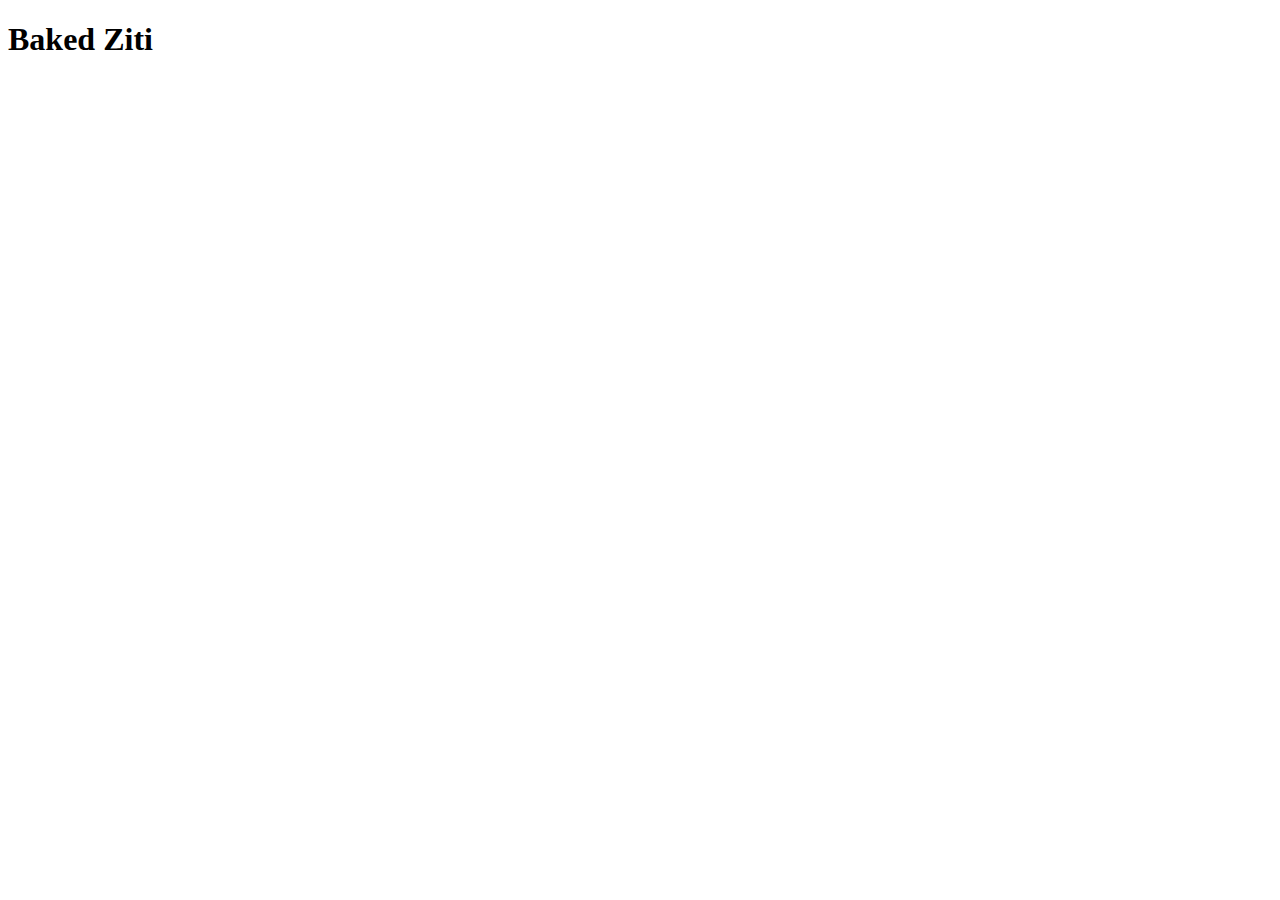
==== recipes/baked_ziti.html @ 2f43655a "Initial commit." ====
<!DOCTYPE html>
<html lang="en">
<head>
    <meta charset="UTF-8">
    <meta http-equiv="X-UA-Compatible" content="IE=edge">
    <meta name="viewport" content="width=device-width, initial-scale=1.0">
    <title>Document</title>
</head>
<body>
    <h1>Baked Ziti</h1>

    
</body>
</html>
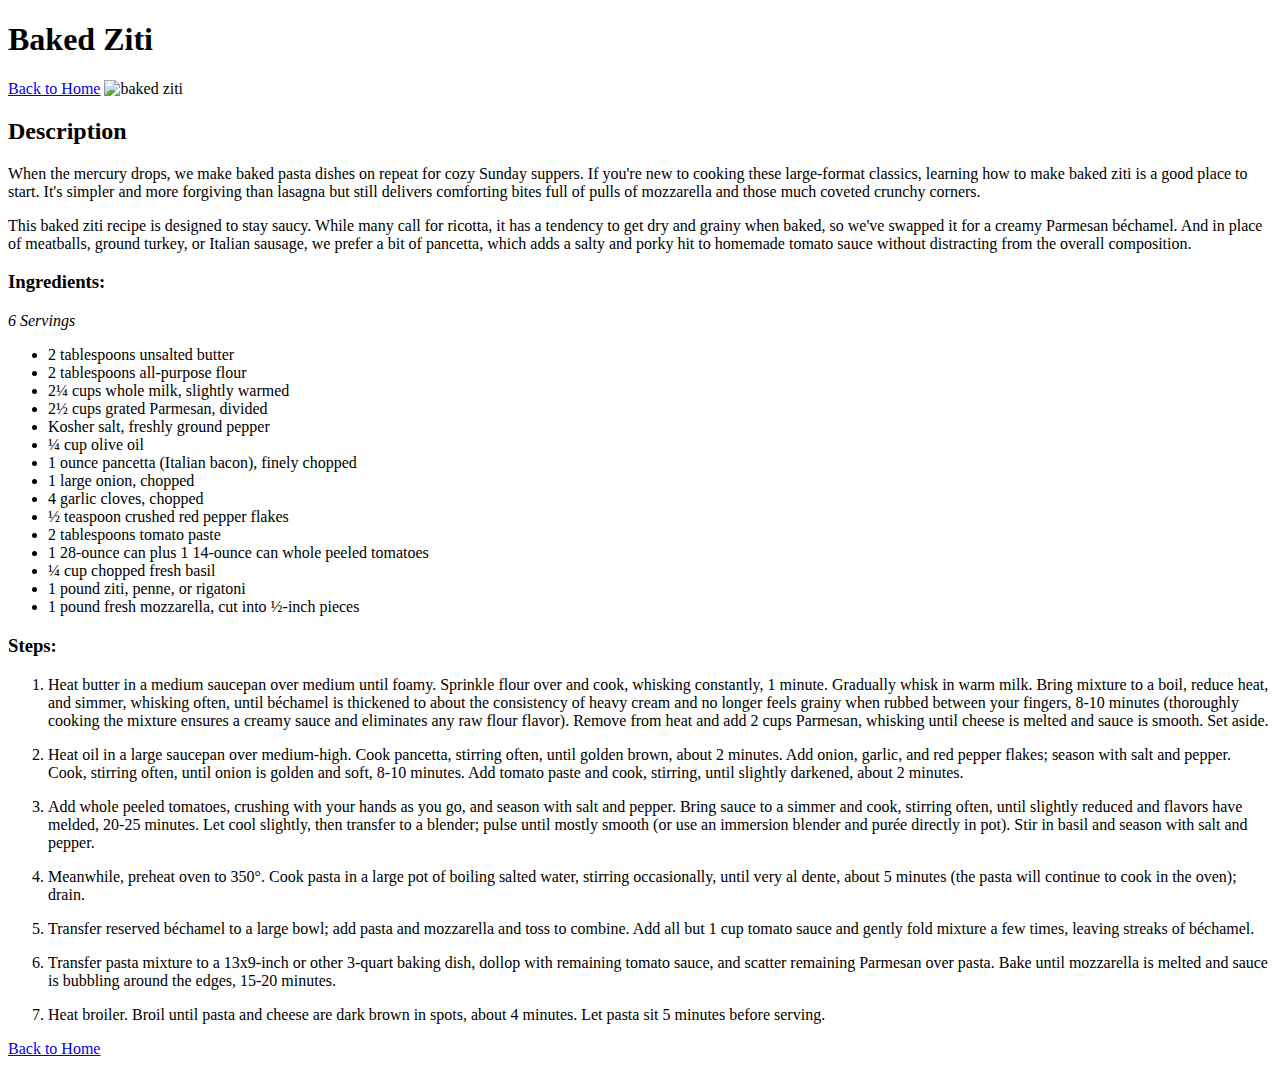
==== commit 77641970: "Completed first recipe page. Added page link to index.html." ====
--- a/recipes/baked_ziti.html
+++ b/recipes/baked_ziti.html
@@ -6,9 +6,61 @@
     <meta name="viewport" content="width=device-width, initial-scale=1.0">
     <title>Document</title>
 </head>
+
 <body>
     <h1>Baked Ziti</h1>
-
-    
+    <a href="/web_challenges/odin-recipes/index.html">Back to Home</a>
+    <img src="/web_challenges/odin-recipes/media/baked_ziti.webp" alt="baked ziti" width="100%">
+    <h2>Description</h2>
+    <p>
+        When the mercury drops, we make baked pasta dishes on repeat for cozy Sunday suppers. If you're new to cooking these large-format classics, learning how to make baked ziti is a good place to start. It's simpler and more forgiving than lasagna but still delivers comforting bites full of pulls of mozzarella and those much coveted crunchy corners. 
+    </p>
+    <p>
+        This baked ziti recipe is designed to stay saucy. While many call for ricotta, it has a tendency to get dry and grainy when baked, so we've swapped it for a creamy Parmesan béchamel. And in place of meatballs, ground turkey, or Italian sausage, we prefer a bit of pancetta, which adds a salty and porky hit to homemade tomato sauce without distracting from the overall composition. 
+    </p>
+    <h3>Ingredients:</h3>
+    <span><em>6 Servings</em></span>
+    <ul>
+        <li>2 tablespoons unsalted butter</li>
+        <li>2 tablespoons all-purpose flour</li>
+        <li>2¼ cups whole milk, slightly warmed</li>
+        <li>2½ cups grated Parmesan, divided</li>
+        <li>Kosher salt, freshly ground pepper</li>
+        <li>¼ cup olive oil</li>
+        <li>1 ounce pancetta (Italian bacon), finely chopped</li>
+        <li>1 large onion, chopped</li>
+        <li>4 garlic cloves, chopped</li>
+        <li>½ teaspoon crushed red pepper flakes</li>
+        <li>2 tablespoons tomato paste</li>
+        <li>1 28-ounce can plus 1 14-ounce can whole peeled tomatoes</li>
+        <li>¼ cup chopped fresh basil</li>
+        <li>1 pound ziti, penne, or rigatoni</li>
+        <li>1 pound fresh mozzarella, cut into ½-inch pieces</li>
+    </ul>
+    <h3>Steps:</h3>
+    <ol>
+        <li>
+            <p>Heat butter in a medium saucepan over medium until foamy. Sprinkle flour over and cook, whisking constantly, 1 minute. Gradually whisk in warm milk. Bring mixture to a boil, reduce heat, and simmer, whisking often, until béchamel is thickened to about the consistency of heavy cream and no longer feels grainy when rubbed between your fingers, 8-10 minutes (thoroughly cooking the mixture ensures a creamy sauce and eliminates any raw flour flavor). Remove from heat and add 2 cups Parmesan, whisking until cheese is melted and sauce is smooth. Set aside.</p>
+        </li>
+        <li>
+            <p>Heat oil in a large saucepan over medium-high. Cook pancetta, stirring often, until golden brown, about 2 minutes. Add onion, garlic, and red pepper flakes; season with salt and pepper. Cook, stirring often, until onion is golden and soft, 8-10 minutes. Add tomato paste and cook, stirring, until slightly darkened, about 2 minutes.</p>
+        </li>
+        <li>
+            <p>Add whole peeled tomatoes, crushing with your hands as you go, and season with salt and pepper. Bring sauce to a simmer and cook, stirring often, until slightly reduced and flavors have melded, 20-25 minutes. Let cool slightly, then transfer to a blender; pulse until mostly smooth (or use an immersion blender and purée directly in pot). Stir in basil and season with salt and pepper.</p>
+        </li>
+        <li>
+            <p>Meanwhile, preheat oven to 350°. Cook pasta in a large pot of boiling salted water, stirring occasionally, until very al dente, about 5 minutes (the pasta will continue to cook in the oven); drain.</p>
+        </li>
+        <li>
+            <p>Transfer reserved béchamel to a large bowl; add pasta and mozzarella and toss to combine. Add all but 1 cup tomato sauce and gently fold mixture a few times, leaving streaks of béchamel.</p>
+        </li>
+        <li>
+            <p>Transfer pasta mixture to a 13x9-inch or other 3-quart baking dish, dollop with remaining tomato sauce, and scatter remaining Parmesan over pasta. Bake until mozzarella is melted and sauce is bubbling around the edges, 15-20 minutes.</p>
+        </li>
+        <li>
+            <p>Heat broiler. Broil until pasta and cheese are dark brown in spots, about 4 minutes. Let pasta sit 5 minutes before serving. </p>
+        </li>
+    </ol>
+    <a href="/web_challenges/odin-recipes/index.html">Back to Home</a>
 </body>
 </html>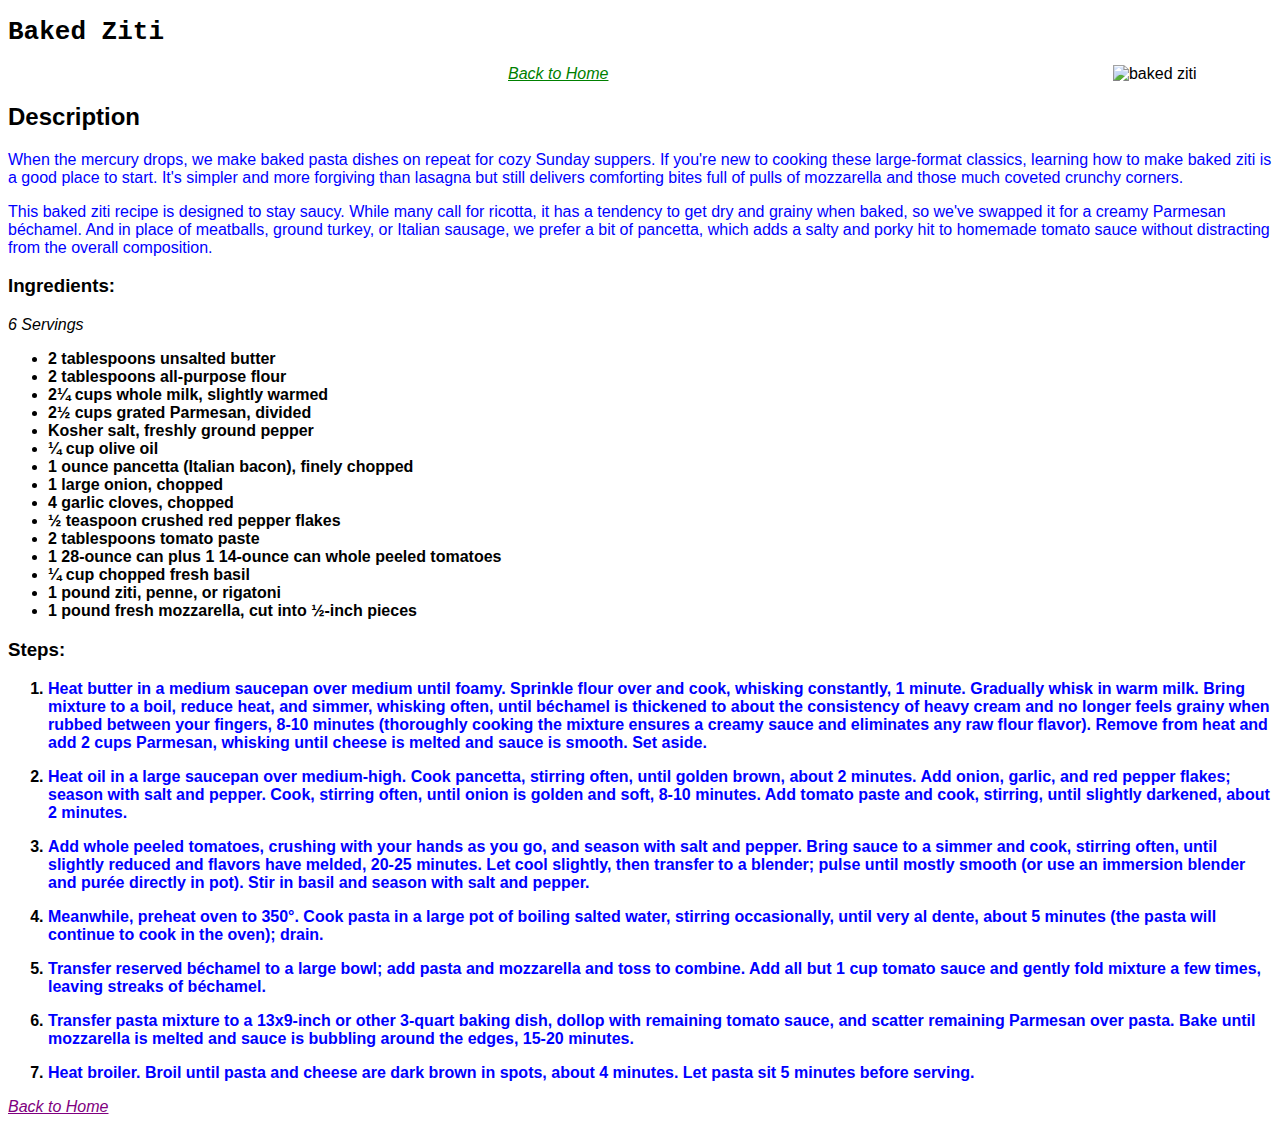
==== commit 58e4ab28: "Created 'styles.css' file. Added css styling rules." ====
--- a/recipes/baked_ziti.html
+++ b/recipes/baked_ziti.html
@@ -5,11 +5,12 @@
     <meta http-equiv="X-UA-Compatible" content="IE=edge">
     <meta name="viewport" content="width=device-width, initial-scale=1.0">
     <title>Document</title>
+    <link rel="stylesheet" href="../styles.css">
 </head>
 
 <body>
-    <h1>Baked Ziti</h1>
-    <a href="/web_challenges/odin-recipes/index.html">Back to Home</a>
+    <h1 id="baked-ziti-hdr">Baked Ziti</h1>
+    <a class="back-link top" href="/web_challenges/odin-recipes/index.html">Back to Home</a>
     <img src="/web_challenges/odin-recipes/media/baked_ziti.webp" alt="baked ziti" width="100%">
     <h2>Description</h2>
     <p>
@@ -36,6 +37,7 @@
         <li>¼ cup chopped fresh basil</li>
         <li>1 pound ziti, penne, or rigatoni</li>
         <li>1 pound fresh mozzarella, cut into ½-inch pieces</li>
+        <p></p>
     </ul>
     <h3>Steps:</h3>
     <ol>
@@ -61,6 +63,6 @@
             <p>Heat broiler. Broil until pasta and cheese are dark brown in spots, about 4 minutes. Let pasta sit 5 minutes before serving. </p>
         </li>
     </ol>
-    <a href="/web_challenges/odin-recipes/index.html">Back to Home</a>
+    <a class="back-link end" href="/web_challenges/odin-recipes/index.html">Back to Home</a>
 </body>
 </html>--- a/styles.css
+++ b/styles.css
@@ -0,0 +1,30 @@
+body {
+    font-family: Helvetica;
+}
+li {
+    font-weight: bold;
+}
+
+p {
+    color:blue;
+}
+ul#index-recipe-links li {
+    font-size: 18px;
+}
+#baked-ziti-hdr {
+    font-family: monospace;
+}
+.back-link {
+    font-style: italic;
+}
+
+.top{
+    color: green;
+}
+.back-link.top {
+    margin: 500px;
+}
+
+.end {
+    color: purple;
+}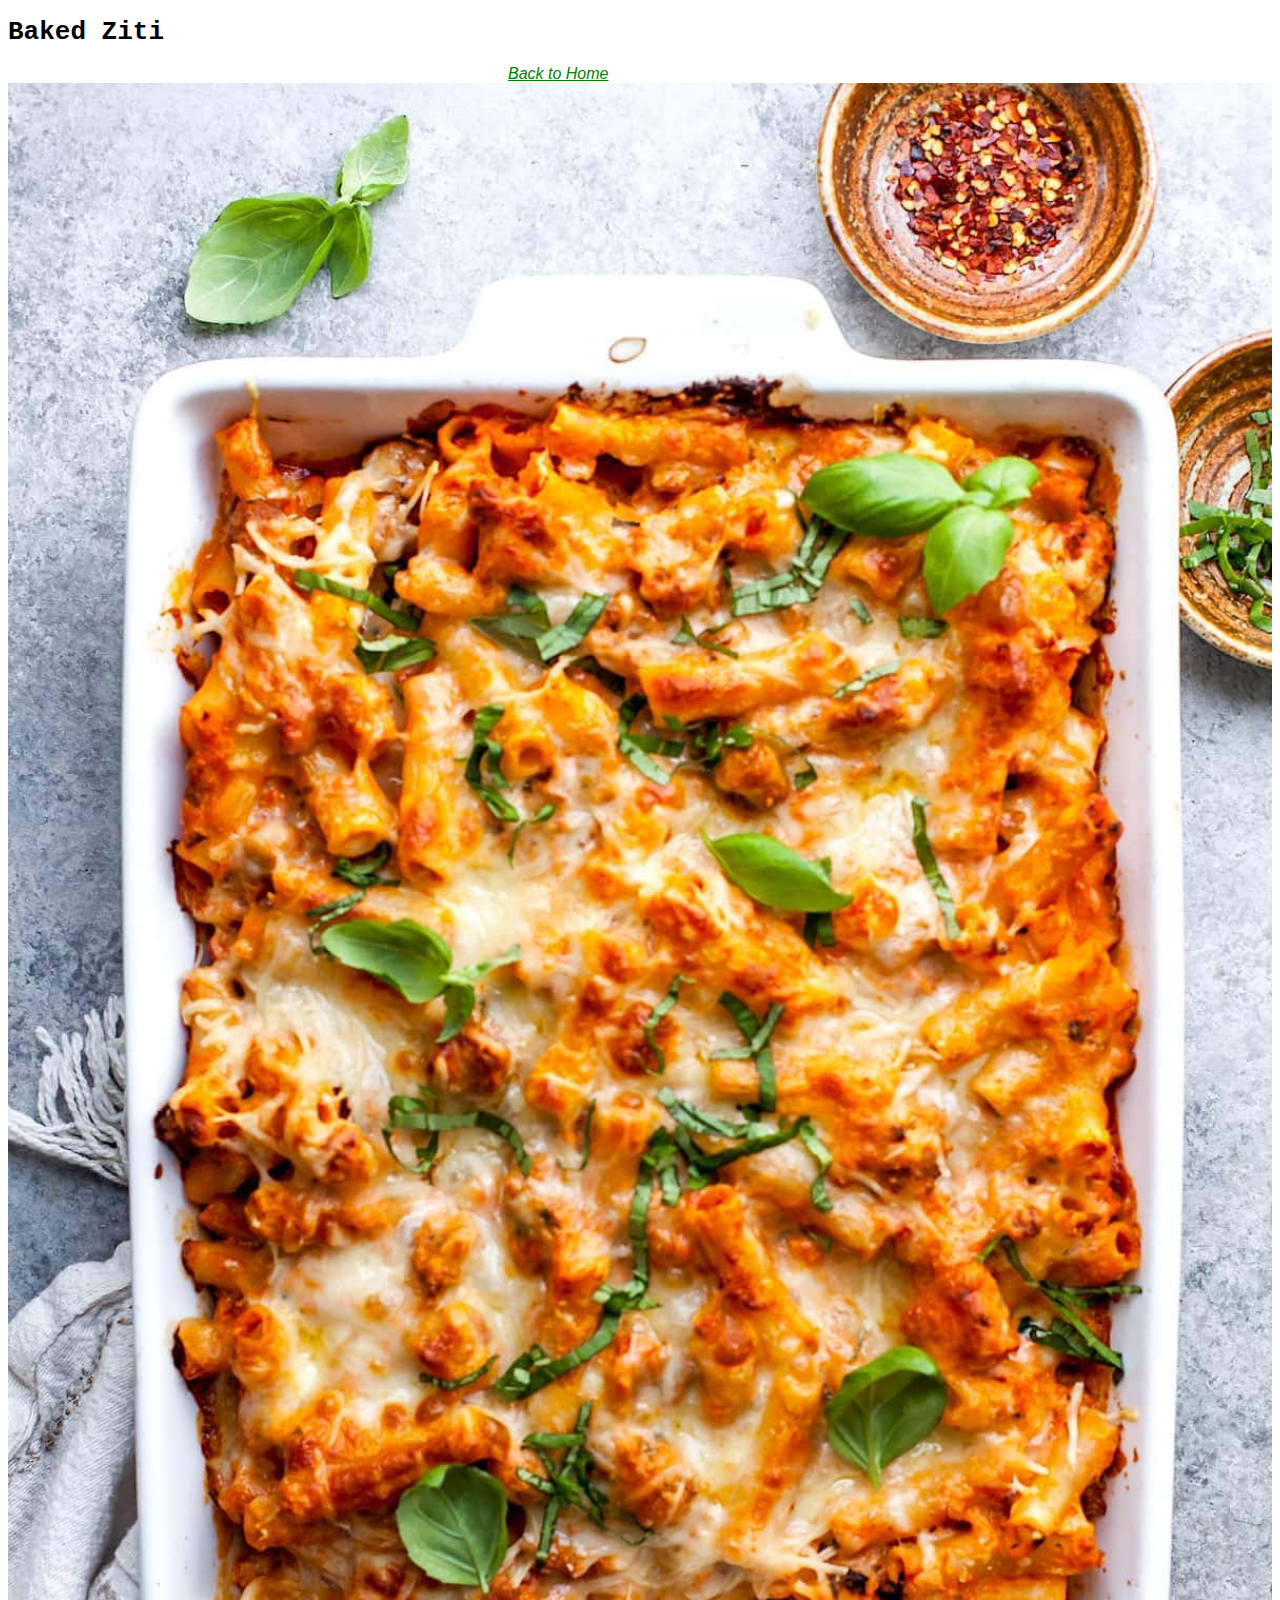
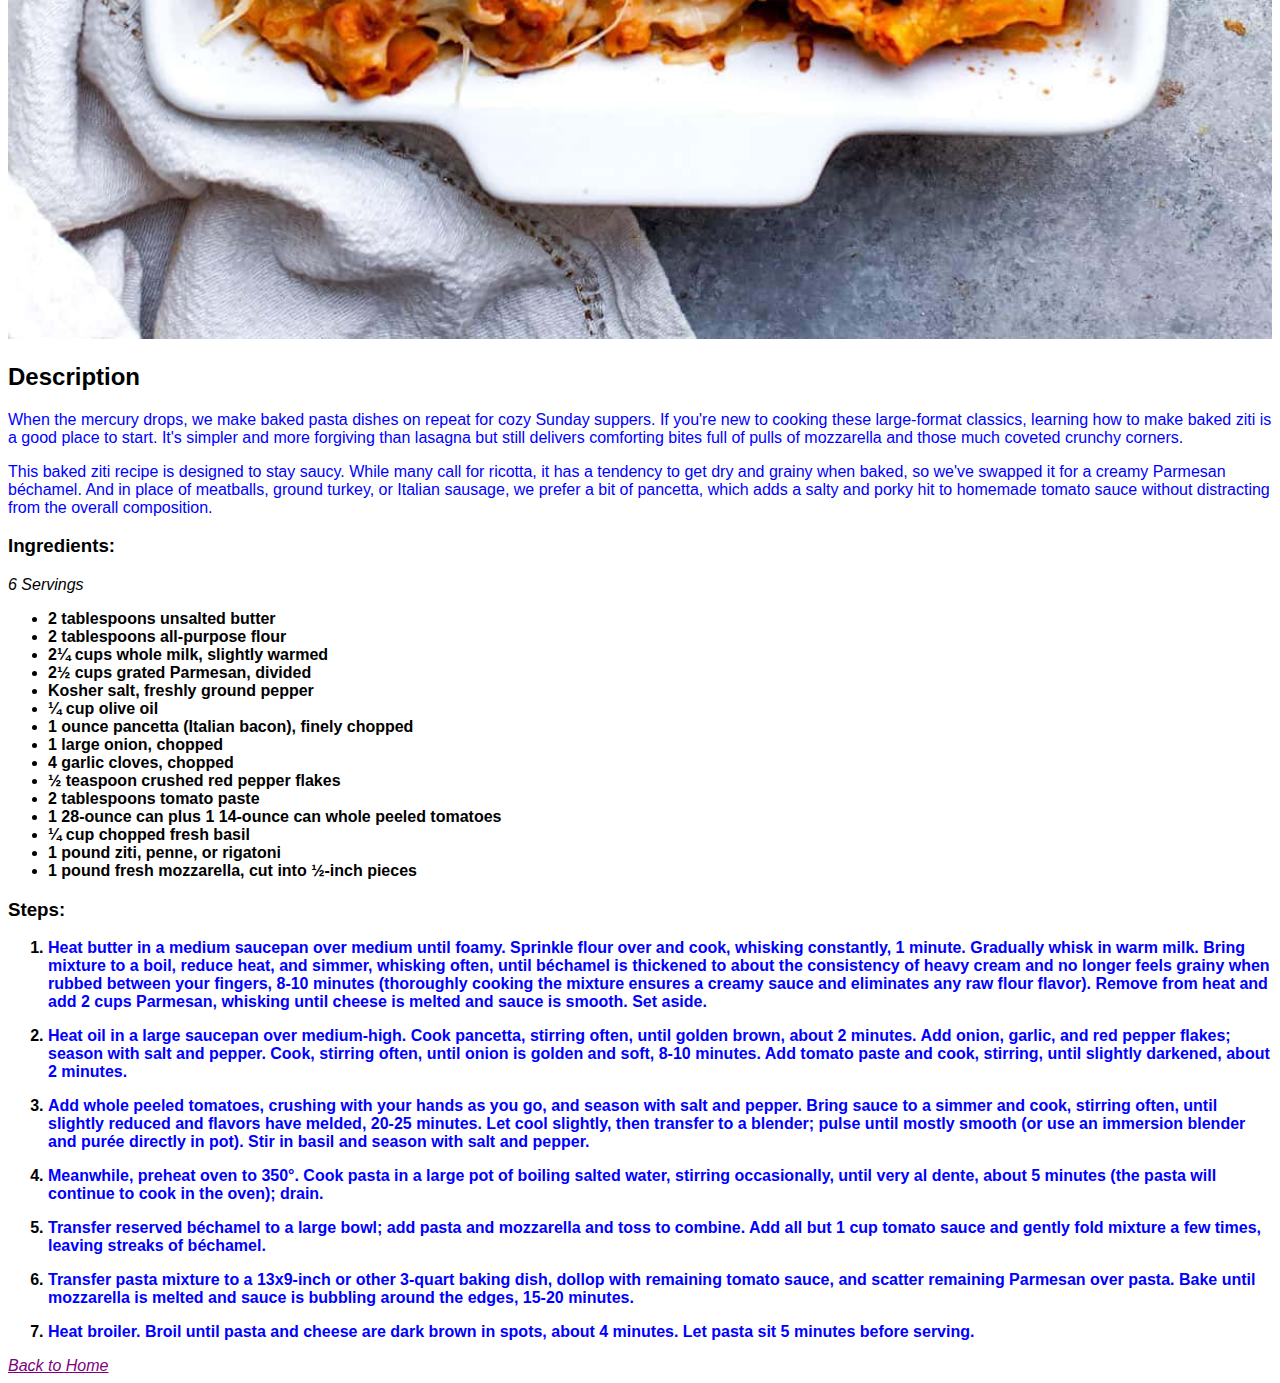
==== commit 903db9dc: "minor revisions to recipe pages." ====
--- a/recipes/baked_ziti.html
+++ b/recipes/baked_ziti.html
@@ -10,8 +10,8 @@
 
 <body>
     <h1 id="baked-ziti-hdr">Baked Ziti</h1>
-    <a class="back-link top" href="/web_challenges/odin-recipes/index.html">Back to Home</a>
-    <img src="/web_challenges/odin-recipes/media/baked_ziti.webp" alt="baked ziti" width="100%">
+    <a class="back-link top" href="https://bmwolf102990.github.io/odin-recipes/">Back to Home</a>
+    <img src="https://bmwolf102990.github.io/odin-recipes/media/baked_ziti.jpg" alt="baked ziti" width="100%">
     <h2>Description</h2>
     <p>
         When the mercury drops, we make baked pasta dishes on repeat for cozy Sunday suppers. If you're new to cooking these large-format classics, learning how to make baked ziti is a good place to start. It's simpler and more forgiving than lasagna but still delivers comforting bites full of pulls of mozzarella and those much coveted crunchy corners. 
@@ -63,6 +63,6 @@
             <p>Heat broiler. Broil until pasta and cheese are dark brown in spots, about 4 minutes. Let pasta sit 5 minutes before serving. </p>
         </li>
     </ol>
-    <a class="back-link end" href="/web_challenges/odin-recipes/index.html">Back to Home</a>
+    <a class="back-link end" href="https://bmwolf102990.github.io/odin-recipes/">Back to Home</a>
 </body>
 </html>